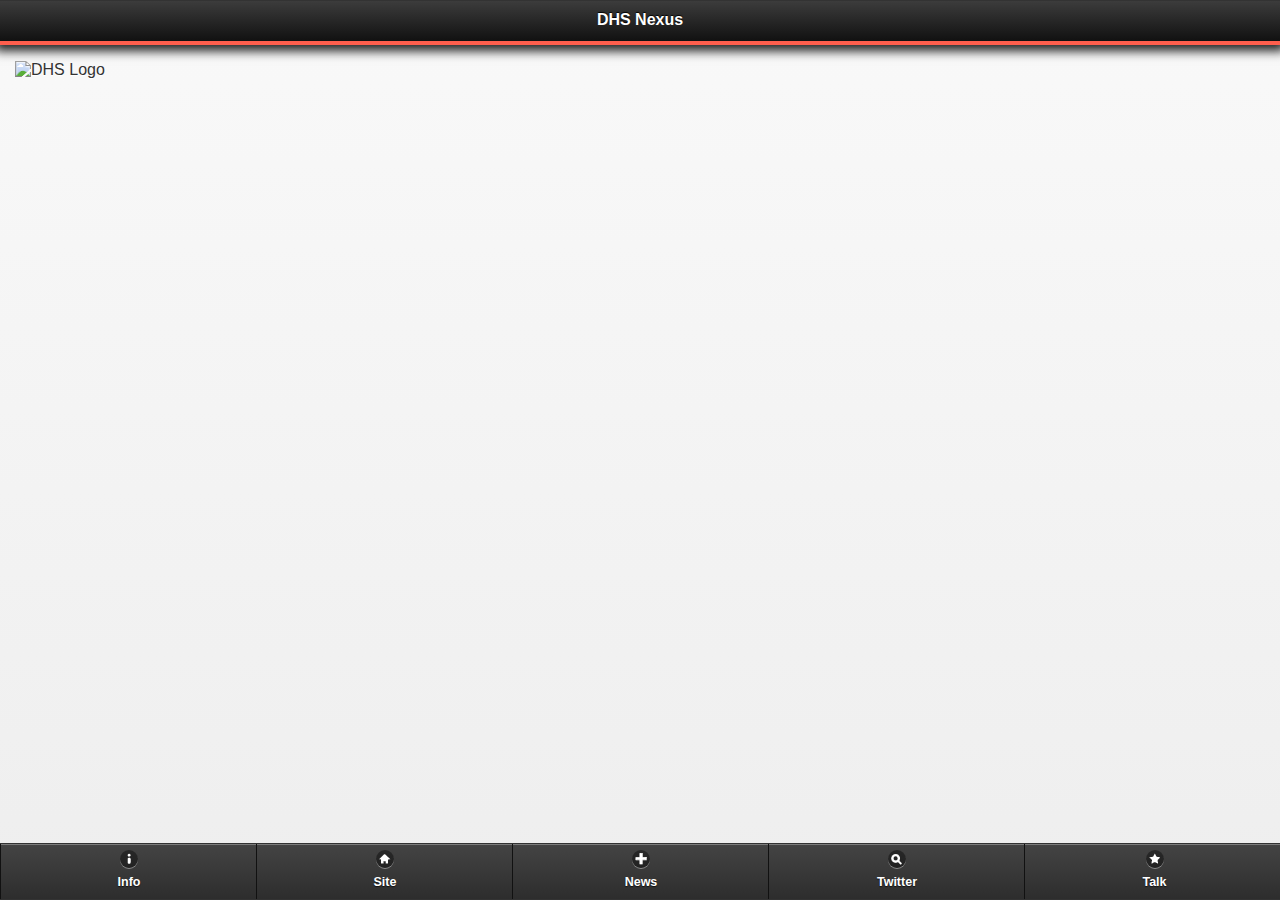
==== www/index.html @ 483fb2d7 "first commit" ====
<!DOCTYPE html>
<html>
	<head>
		<title>DHS Nexus</title>
		<meta name="viewport" content="width=device-width, initial-scale=1.0, maximum-scale=1.0;" />
		<meta name="apple-mobile-web-app-capable" content="yes" />
		<link rel="stylesheet" href="css/jquery.mobile-1.2.0.min.css" ></link>
		<link rel="stylesheet" href="css/style.css" ></link>
		<script type="text/javascript" src="js/jquery-1.8.3.min.js"></script>
		<script type="text/javascript" src="js/jquery.mobile-1.2.0.min.js"></script>
		<script type="text/javascript" src="js/klass.min.js"></script>
		<script type="text/javascript" src="js/custom.js"></script>
	</head>
	<body>
		<div data-role="page" >
			<div data-role="header" id="header">
				<h1>DHS Nexus</h1>
			</div><!-- /header -->
			<div data-role="content">
                <img src="img\DHS.png" alt="DHS Logo" width=100% align="center">
				<!-- /content -->
                </div>
            <div data-id="globalfooter" data-role="footer" data-position="fixed">
                <div data-role="navbar">
                    <ul>
                    <li><a href="agency.html" data-icon="info" data-iconpos="top">Info</a></li>
                    <li><a href="site.html" data-icon="home" data-iconpos="top">Site</a></li>
                    <li><a href="feed.html" data-icon="plus" data-iconpos="top">News</a></li>
                    <li><a href="twitt.html" data-icon="search" data-iconpos="top">Twitter</a></li>
                    <li><a href="contact.html" data-icon="star" data-iconpos="top">Talk</a></li>
                    </ul>
                </div>
           </div>
          <!-- /Footer --> 
		<!-- /page -->
	</body>
</html>
---- www/css/style.css ----
#header{
	border-bottom:4px solid #FF5E4D; /* Set to desired color of bar under header */
	-webkit-box-shadow: 0px 1px 10px 5px #222;
	-moz-box-shadow: 0px 1px 10px 5px #222;
	box-shadow: 0px 1px 10px 5px #222;
}
.gallery { list-style: none; padding: 0; margin: 0; }
.gallery:after { clear: both; content: "."; display: block; height: 0; visibility: hidden; }
.gallery li { float: left; width: 33.33333333%; }
.gallery li a { display: block; margin: 5px; border: 1px solid #3c3c3c; }
.gallery li img { display: block; width: 100%; height: auto; }

.copyright {
text-align: center;
font-size: 11px;
}

#jstwitter {
    width: 300px;
    font-family: georgia;
    font-size: 15px;
    color: #333333;
    padding: 10px;
}
 
#jstwitter .tweet {
    margin: 0 auto 15px auto;
    padding: 0 0 15px 0;
    border-bottom: 1px dotted #ccc;
}
 
#jstwitter .tweet a {
    text-decoration: none;
    color: #13c9d0;
}
 
#jstwitter .tweet a:hover {
    text-decoration: underline;
}
 
#jstwitter .tweet .time {
    font-size: 10px;
    font-style: italic;
    color: #666666;
}
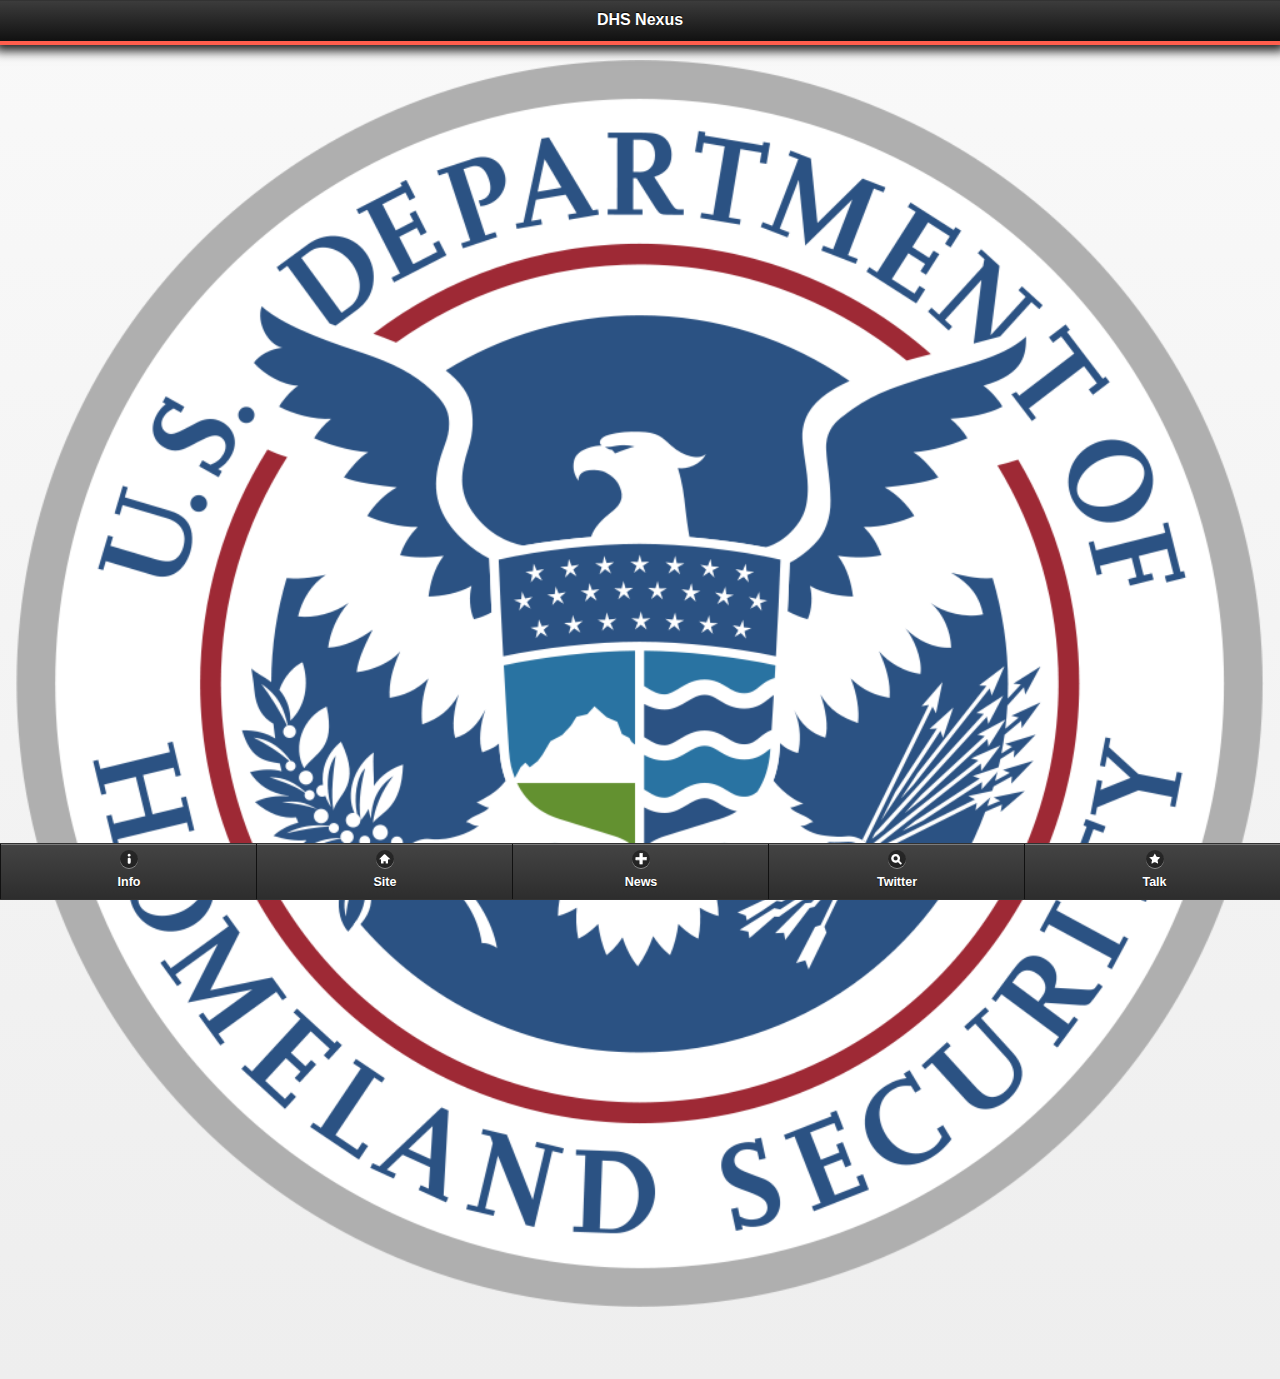
==== commit 8cb898e5: "clean up" ====
--- a/www/index.html
+++ b/www/index.html
@@ -19,7 +19,8 @@
 			<div data-role="content">
                 <img src="img\DHS.png" alt="DHS Logo" width=100% align="center">
 				<!-- /content -->
-                </div>
+            </div>
+            
             <div data-id="globalfooter" data-role="footer" data-position="fixed">
                 <div data-role="navbar">
                     <ul>
@@ -31,7 +32,6 @@
                     </ul>
                 </div>
            </div>
-          <!-- /Footer --> 
-		<!-- /page -->
+		</div>
 	</body>
 </html>
